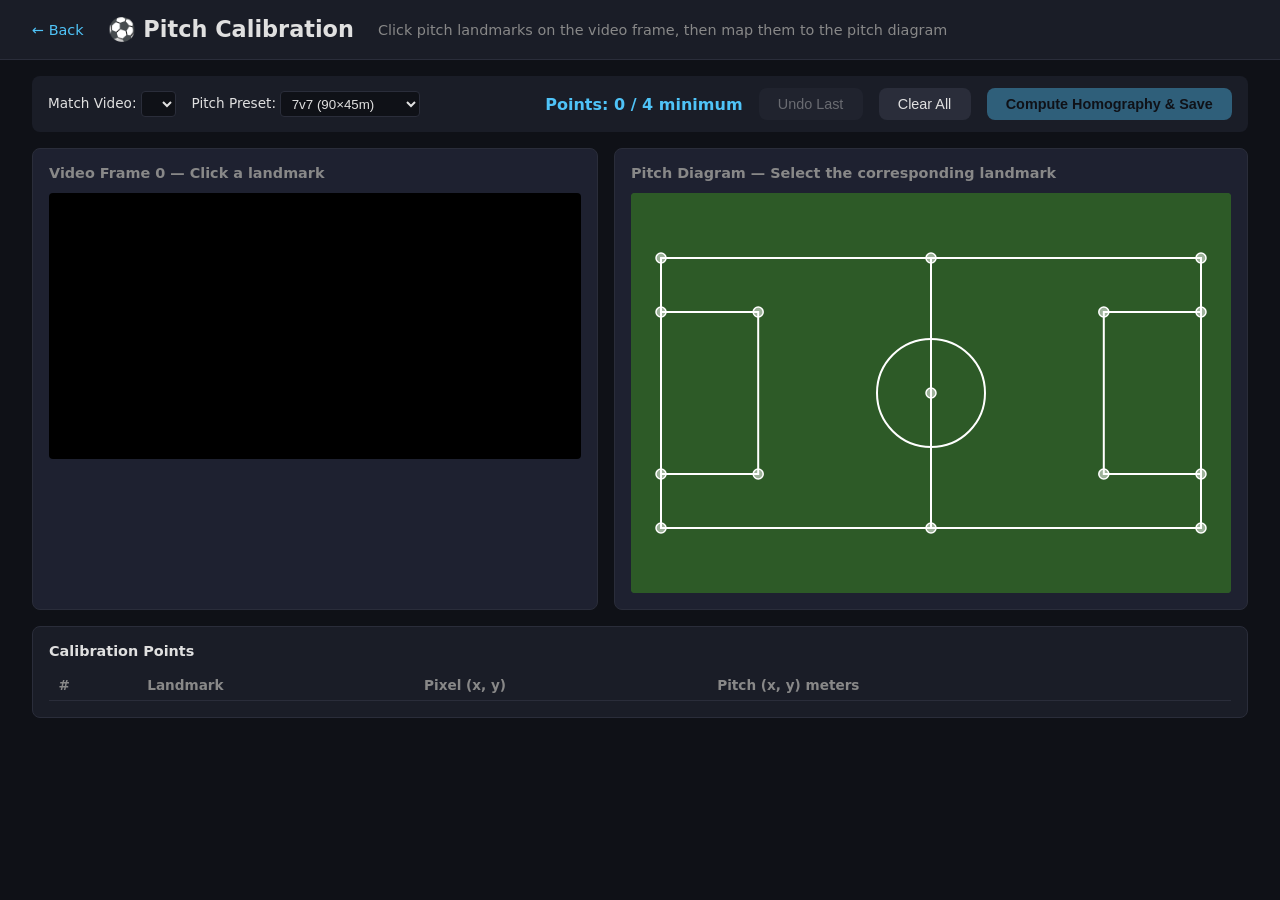
==== templates/calibrate.html @ 8aa71c2c "feat: complete local football match telemetry & tactical radar (phases 1-5)" ====
<!DOCTYPE html>
<html lang="en">
<head>
    <meta charset="UTF-8">
    <meta name="viewport" content="width=device-width, initial-scale=1.0">
    <title>Pitch Calibration — FooStatsBall</title>
    <link rel="stylesheet" href="/static/css/style.css">
</head>
<body>
    <header>
        <a href="/" class="back-link">← Back</a>
        <h1>⚽ Pitch Calibration</h1>
        <p class="subtitle">Click pitch landmarks on the video frame, then map them to the pitch diagram</p>
    </header>

    <main class="calibrate-container">
        <!-- Controls bar -->
        <div class="calibrate-controls">
            <label>
                Match Video:
                <select id="video-select"></select>
            </label>
            <label>
                Pitch Preset:
                <select id="pitch-preset">
                    <option value="7v7" selected>7v7 (90×45m)</option>
                    <option value="11v11">11v11 (105×68m)</option>
                    <option value="5v5">5v5 (40×25m)</option>
                    <option value="futsal">Futsal (40×20m)</option>
                </select>
            </label>
            <span id="point-count">Points: 0 / 4 minimum</span>
            <button onclick="undoLastPoint()" class="btn btn-secondary" id="undo-btn" disabled>Undo Last</button>
            <button onclick="clearAllPoints()" class="btn btn-secondary">Clear All</button>
            <button onclick="saveCalibration()" class="btn btn-primary" id="save-btn" disabled>
                Compute Homography & Save
            </button>
        </div>

        <div class="calibrate-panels">
            <!-- Left: Video frame with click targets -->
            <div class="panel">
                <h3>Video Frame 0 — Click a landmark</h3>
                <div class="frame-container" id="frame-container">
                    <canvas id="frame-canvas"></canvas>
                </div>
            </div>

            <!-- Right: Pitch diagram with landmark selector -->
            <div class="panel">
                <h3>Pitch Diagram — Select the corresponding landmark</h3>
                <div class="pitch-container">
                    <canvas id="pitch-canvas" width="600" height="400"></canvas>
                </div>
                <div id="landmark-selector" class="landmark-selector" style="display:none;">
                    <p>What did you click? Select the landmark:</p>
                    <div id="landmark-buttons" class="landmark-buttons"></div>
                </div>
            </div>
        </div>

        <!-- Points table -->
        <div class="points-table-container">
            <h3>Calibration Points</h3>
            <table id="points-table">
                <thead>
                    <tr>
                        <th>#</th>
                        <th>Landmark</th>
                        <th>Pixel (x, y)</th>
                        <th>Pitch (x, y) meters</th>
                        <th></th>
                    </tr>
                </thead>
                <tbody id="points-tbody"></tbody>
            </table>
        </div>

        <div id="result-msg" class="result-msg"></div>
    </main>

    <script src="/static/js/calibrate.js"></script>
</body>
</html>
---- static/css/style.css ----
/* ========== FooStatsBall Global Styles ========== */
:root {
    --bg-dark: #0f1117;
    --bg-card: #1a1d27;
    --bg-panel: #1e2130;
    --accent: #4fc3f7;
    --accent-green: #66bb6a;
    --accent-red: #ef5350;
    --accent-yellow: #ffd54f;
    --text: #e0e0e0;
    --text-dim: #888;
    --border: #2a2d3a;
    --radius: 8px;
}

* { margin: 0; padding: 0; box-sizing: border-box; }

body {
    font-family: 'Segoe UI', system-ui, -apple-system, sans-serif;
    background: var(--bg-dark);
    color: var(--text);
    min-height: 100vh;
}

/* Header */
header {
    background: var(--bg-card);
    border-bottom: 1px solid var(--border);
    padding: 1rem 2rem;
    display: flex;
    align-items: center;
    gap: 1.5rem;
}
header h1 { font-size: 1.4rem; white-space: nowrap; }
.subtitle { color: var(--text-dim); font-size: 0.9rem; }
.back-link {
    color: var(--accent);
    text-decoration: none;
    font-size: 0.9rem;
    white-space: nowrap;
}
.back-link:hover { text-decoration: underline; }

/* Buttons */
.btn {
    display: inline-block;
    padding: 0.5rem 1.2rem;
    border: none;
    border-radius: var(--radius);
    font-size: 0.9rem;
    cursor: pointer;
    text-decoration: none;
    transition: opacity 0.2s;
}
.btn:hover { opacity: 0.85; }
.btn:disabled { opacity: 0.4; cursor: not-allowed; }
.btn-primary { background: var(--accent); color: #000; font-weight: 600; }
.btn-secondary { background: var(--border); color: var(--text); }

/* ========== Home Page ========== */
.home-container { padding: 2rem; max-width: 1200px; margin: 0 auto; }
.status-cards { display: grid; grid-template-columns: repeat(auto-fit, minmax(300px, 1fr)); gap: 1.5rem; }
.card {
    background: var(--bg-card);
    border: 1px solid var(--border);
    border-radius: var(--radius);
    padding: 1.5rem;
}
.card-done { border-color: var(--accent-green); }
.card-active { border-color: var(--accent); }
.card-locked { opacity: 0.5; }
.card-icon { font-size: 2rem; margin-bottom: 0.5rem; }
.card h2 { font-size: 1.1rem; margin-bottom: 0.5rem; }
.card p { color: var(--text-dim); font-size: 0.85rem; margin-bottom: 1rem; }
.locked-msg { color: var(--accent-red); font-style: italic; }
.process-options {
    display: flex; gap: 1rem; margin-bottom: 0.75rem;
    flex-wrap: wrap;
}
.process-options label { font-size: 0.85rem; }
.process-options select {
    background: var(--bg-dark); color: var(--text); border: 1px solid var(--border);
    border-radius: 4px; padding: 0.2rem 0.4rem;
}
.process-status { margin-top: 0.75rem; color: var(--accent); font-size: 0.85rem; }

/* ========== Calibration Page ========== */
.calibrate-container { padding: 1rem 2rem; }
.calibrate-controls {
    display: flex; align-items: center; gap: 1rem;
    padding: 0.75rem 1rem; background: var(--bg-card);
    border-radius: var(--radius); margin-bottom: 1rem;
    flex-wrap: wrap;
}
.calibrate-controls label { font-size: 0.85rem; }
.calibrate-controls select {
    background: var(--bg-dark); color: var(--text); border: 1px solid var(--border);
    border-radius: 4px; padding: 0.2rem 0.4rem;
}
#point-count { color: var(--accent); font-weight: 600; margin-left: auto; }
.calibrate-panels {
    display: grid;
    grid-template-columns: 1fr 1fr;
    gap: 1rem;
}
.panel {
    background: var(--bg-panel);
    border-radius: var(--radius);
    padding: 1rem;
    border: 1px solid var(--border);
}
.panel h3 { font-size: 0.9rem; color: var(--text-dim); margin-bottom: 0.75rem; }

.frame-container {
    position: relative;
    width: 100%;
    overflow: hidden;
    border-radius: 4px;
    background: #000;
}
.frame-container canvas {
    width: 100%;
    height: auto;
    display: block;
    cursor: crosshair;
}
.pitch-container {
    width: 100%;
    display: flex;
    justify-content: center;
}
.pitch-container canvas { background: #2d5a27; border-radius: 4px; cursor: pointer; }

.landmark-selector { margin-top: 1rem; }
.landmark-selector p { font-size: 0.85rem; margin-bottom: 0.5rem; color: var(--accent); }
.landmark-buttons {
    display: flex; flex-wrap: wrap; gap: 0.4rem;
}
.landmark-buttons button {
    background: var(--bg-dark); color: var(--text); border: 1px solid var(--border);
    border-radius: 4px; padding: 0.3rem 0.6rem; font-size: 0.75rem; cursor: pointer;
}
.landmark-buttons button:hover { border-color: var(--accent); color: var(--accent); }

.points-table-container {
    margin-top: 1rem;
    background: var(--bg-card);
    border-radius: var(--radius);
    padding: 1rem;
    border: 1px solid var(--border);
}
.points-table-container h3 { font-size: 0.9rem; margin-bottom: 0.75rem; }
#points-table {
    width: 100%;
    border-collapse: collapse;
    font-size: 0.85rem;
}
#points-table th {
    text-align: left;
    padding: 0.4rem 0.6rem;
    border-bottom: 1px solid var(--border);
    color: var(--text-dim);
}
#points-table td {
    padding: 0.4rem 0.6rem;
    border-bottom: 1px solid var(--border);
}
.result-msg {
    margin-top: 1rem; padding: 1rem;
    background: var(--bg-card); border-radius: var(--radius);
    border: 1px solid var(--accent-green);
    display: none;
}
.result-msg.show { display: block; }

/* ========== Dashboard ========== */
.dashboard-body { overflow: hidden; }
.dashboard-header {
    padding: 0.5rem 1.5rem;
    display: flex;
    align-items: center;
    gap: 1rem;
    background: var(--bg-card);
    border-bottom: 1px solid var(--border);
}
.dashboard-header h1 { font-size: 1.1rem; }
.header-controls {
    margin-left: auto;
    display: flex; gap: 1rem;
    font-size: 0.8rem;
}
.header-controls label { display: flex; align-items: center; gap: 0.3rem; cursor: pointer; }

.dashboard-container {
    display: flex; flex-direction: column;
    height: calc(100vh - 50px);
}
.dashboard-top {
    display: grid;
    grid-template-columns: 1fr 1fr;
    gap: 0;
    flex: 1;
    min-height: 0;
}
.pane {
    display: flex; flex-direction: column;
    border-right: 1px solid var(--border);
    overflow: hidden;
}
.pane:last-child { border-right: none; }
.pane-header {
    display: flex; justify-content: space-between; align-items: center;
    padding: 0.4rem 0.8rem;
    background: var(--bg-card);
    font-size: 0.8rem;
    color: var(--text-dim);
    border-bottom: 1px solid var(--border);
}

.video-wrapper {
    position: relative;
    flex: 1;
    background: #000;
    display: flex;
    align-items: center;
    justify-content: center;
    overflow: hidden;
}
.video-wrapper video {
    width: 100%;
    height: 100%;
    object-fit: contain;
}
.video-wrapper canvas {
    position: absolute;
    top: 0; left: 0;
    width: 100%;
    height: 100%;
    pointer-events: none;
}

.radar-wrapper {
    flex: 1;
    display: flex;
    align-items: center;
    justify-content: center;
    background: #1a2e1a;
    padding: 0.5rem;
}
.radar-wrapper canvas {
    max-width: 100%;
    max-height: 100%;
}

/* Master Timeline & Pins */
.master-timeline-pane {
    background: var(--bg-card);
    border-top: 1px solid var(--border);
    position: relative;
}
.timeline-pins-wrapper {
    position: relative;
    height: 18px;
    margin: 0 1rem;
    margin-left: 210px; /* Aligns with scrubber input */
    margin-right: 120px;
}
.timeline-pin {
    position: absolute;
    top: 3px;
    width: 10px;
    height: 10px;
    border-radius: 50%;
    transform: translateX(-50%);
    cursor: pointer;
    box-shadow: 0 0 6px rgba(0,0,0,0.8);
    transition: transform 0.15s, filter 0.15s;
}
.timeline-pin:hover {
    transform: translateX(-50%) scale(1.6);
    filter: brightness(1.3);
    z-index: 10;
}

/* Event Feed Bottom Pane Split (Bottom-Left & Bottom-Right) */
.dashboard-bottom {
    height: 190px;
    background: var(--bg-card);
    border-top: 1px solid var(--border);
    display: grid;
    grid-template-columns: 1fr 1fr;
}
.event-feed-pane {
    display: flex;
    flex-direction: column;
    height: 100%;
    border-right: 1px solid var(--border);
}
.analytics-pane {
    display: flex;
    flex-direction: column;
    height: 100%;
    background: var(--bg-card);
}
.analytics-header {
    display: flex;
    justify-content: space-between;
    align-items: center;
    padding: 0.4rem 1rem;
    background: var(--bg-panel);
    border-bottom: 1px solid var(--border);
    font-size: 0.85rem;
}
.analytics-header select {
    background: var(--bg-dark);
    color: var(--text);
    border: 1px solid var(--border);
    border-radius: 4px;
    padding: 0.2rem 0.5rem;
    font-size: 0.75rem;
}
.analytics-content {
    flex: 1;
    padding: 0.75rem 1rem;
    overflow-y: auto;
}
.metric-cards-grid {
    display: grid;
    grid-template-columns: 1fr 1fr;
    gap: 0.75rem;
}
.metric-card {
    background: var(--bg-panel);
    border: 1px solid var(--border);
    border-radius: var(--radius);
    padding: 0.5rem 0.75rem;
    display: flex;
    flex-direction: column;
    justify-content: center;
}
.metric-title {
    font-size: 0.7rem;
    color: var(--text-dim);
}
.metric-val {
    font-size: 1.1rem;
    font-weight: 700;
    color: var(--accent);
    margin-top: 0.2rem;
}

/* Modal */
.modal {
    position: fixed;
    top: 0; left: 0; width: 100vw; height: 100vh;
    background: rgba(0,0,0,0.7);
    display: flex;
    align-items: center;
    justify-content: center;
    z-index: 1000;
}
.modal-card {
    background: var(--bg-panel);
    border: 1px solid var(--border);
    border-radius: var(--radius);
    padding: 1.5rem;
    width: 440px;
    max-width: 90vw;
}
.export-nav-btn {
    background: var(--accent);
    color: #000;
    font-weight: 600;
    border: none;
    border-radius: 4px;
    padding: 0.25rem 0.6rem;
    font-size: 0.75rem;
    cursor: pointer;
}
.export-nav-btn:hover {
    filter: brightness(1.15);
}
.event-feed-header {
    display: flex;
    justify-content: space-between;
    align-items: center;
    padding: 0.4rem 1rem;
    background: var(--bg-panel);
    border-bottom: 1px solid var(--border);
    font-size: 0.85rem;
}
.event-filters {
    display: flex;
    gap: 0.4rem;
}
.filter-chip {
    background: var(--bg-dark);
    color: var(--text);
    border: 1px solid var(--border);
    border-radius: 12px;
    padding: 0.2rem 0.6rem;
    font-size: 0.75rem;
    cursor: pointer;
}
.filter-chip.active {
    background: var(--accent);
    color: #000;
    font-weight: 600;
}
.event-table-scroll {
    flex: 1;
    overflow-y: auto;
}
.event-table {
    width: 100%;
    border-collapse: collapse;
    font-size: 0.8rem;
    text-align: left;
}
.event-table th {
    padding: 0.4rem 0.8rem;
    background: var(--bg-card);
    position: sticky;
    top: 0;
    color: var(--text-dim);
    border-bottom: 1px solid var(--border);
}
.event-table td {
    padding: 0.35rem 0.8rem;
    border-bottom: 1px solid rgba(255,255,255,0.05);
}
.event-table tr:hover {
    background: rgba(255,255,255,0.04);
}
.event-jump-btn {
    background: var(--border);
    color: var(--text);
    border: none;
    border-radius: 4px;
    padding: 0.15rem 0.4rem;
    font-size: 0.7rem;
    cursor: pointer;
}
.event-jump-btn:hover {
    background: var(--accent);
    color: #000;
}
.playback-controls {
    display: flex;
    gap: 0.3rem;
    align-items: center;
}
.playback-controls button {
    background: var(--bg-dark);
    color: var(--text);
    border: 1px solid var(--border);
    border-radius: 4px;
    padding: 0.3rem 0.5rem;
    cursor: pointer;
    font-size: 0.8rem;
}
.playback-controls button:hover { border-color: var(--accent); }
.playback-controls select {
    background: var(--bg-dark); color: var(--text);
    border: 1px solid var(--border); border-radius: 4px;
    padding: 0.2rem; font-size: 0.8rem;
}
.scrubber-container { flex: 1; display: flex; align-items: center; gap: 0.75rem; }
#scrubber {
    flex: 1; height: 6px;
    -webkit-appearance: none; appearance: none;
    background: var(--border); border-radius: 3px;
    outline: none; cursor: pointer;
}
#scrubber::-webkit-slider-thumb {
    -webkit-appearance: none; appearance: none;
    width: 14px; height: 14px;
    border-radius: 50%;
    background: var(--accent);
    cursor: pointer;
}
.time-display {
    font-size: 0.8rem; color: var(--text-dim);
    white-space: nowrap;
}
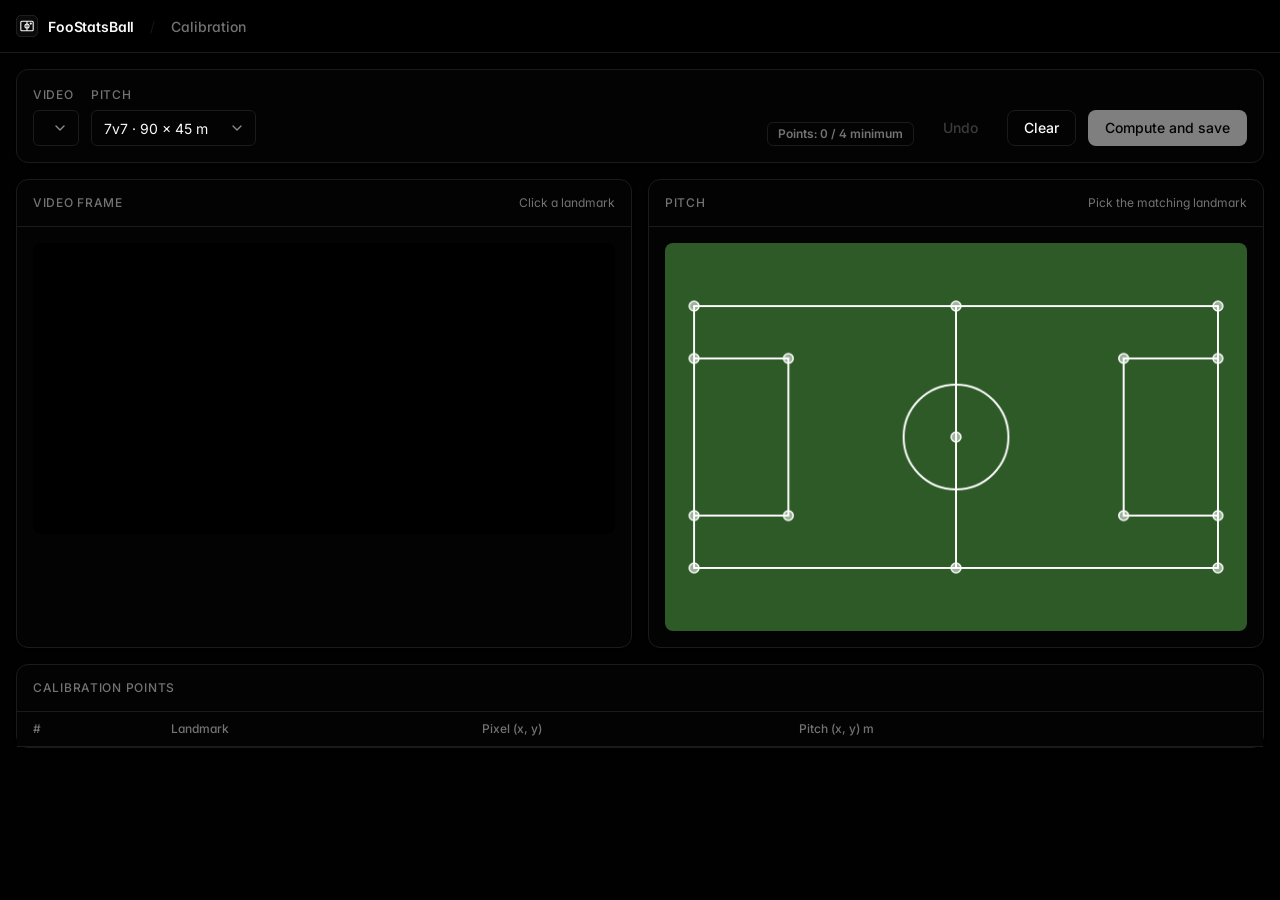
==== commit c82b87a1: "UI: achromatic design system, SVG icons, favicon, two-kits mode, kit-match metrics Co-Authored-By: C" ====
--- a/templates/calibrate.html
+++ b/templates/calibrate.html
@@ -3,83 +3,74 @@
 <head>
     <meta charset="UTF-8">
     <meta name="viewport" content="width=device-width, initial-scale=1.0">
-    <title>Pitch Calibration — FooStatsBall</title>
+    <title>Calibration · FooStatsBall</title>
+    <link rel="icon" href="/static/favicon.svg" type="image/svg+xml">
+    <link rel="preconnect" href="https://fonts.googleapis.com">
+    <link rel="preconnect" href="https://fonts.gstatic.com" crossorigin>
+    <link href="https://fonts.googleapis.com/css2?family=Inter:wght@400;500;600;700&family=JetBrains+Mono:wght@400;500&display=swap" rel="stylesheet">
     <link rel="stylesheet" href="/static/css/style.css">
 </head>
-<body>
-    <header>
-        <a href="/" class="back-link">← Back</a>
-        <h1>⚽ Pitch Calibration</h1>
-        <p class="subtitle">Click pitch landmarks on the video frame, then map them to the pitch diagram</p>
+<body class="page">
+    <header class="site-header full">
+        <div class="site-header-inner">
+            <a href="/" class="brand"><img src="/static/favicon.svg" alt="">FooStatsBall</a>
+            <span class="brand-sep">/</span>
+            <span class="brand-page">Calibration</span>
+        </div>
     </header>
 
-    <main class="calibrate-container">
-        <!-- Controls bar -->
-        <div class="calibrate-controls">
-            <label>
-                Match Video:
-                <select id="video-select"></select>
-            </label>
-            <label>
-                Pitch Preset:
-                <select id="pitch-preset">
-                    <option value="7v7" selected>7v7 (90×45m)</option>
-                    <option value="11v11">11v11 (105×68m)</option>
-                    <option value="5v5">5v5 (40×25m)</option>
-                    <option value="futsal">Futsal (40×20m)</option>
+    <main style="padding:1rem;">
+        <div class="card toolbar">
+            <div class="field">
+                <label class="label" for="video-select">Video</label>
+                <select id="video-select" class="select"></select>
+            </div>
+            <div class="field">
+                <label class="label" for="pitch-preset">Pitch</label>
+                <select id="pitch-preset" class="select">
+                    <option value="7v7" selected>7v7 · 90 x 45 m</option>
+                    <option value="11v11">11v11 · 105 x 68 m</option>
+                    <option value="5v5">5v5 · 40 x 25 m</option>
+                    <option value="futsal">Futsal · 40 x 20 m</option>
                 </select>
-            </label>
-            <span id="point-count">Points: 0 / 4 minimum</span>
-            <button onclick="undoLastPoint()" class="btn btn-secondary" id="undo-btn" disabled>Undo Last</button>
-            <button onclick="clearAllPoints()" class="btn btn-secondary">Clear All</button>
-            <button onclick="saveCalibration()" class="btn btn-primary" id="save-btn" disabled>
-                Compute Homography & Save
-            </button>
+            </div>
+            <div class="grow"></div>
+            <span class="badge badge-muted num" id="point-count">Points: 0 / 4 minimum</span>
+            <button onclick="undoLastPoint()" class="btn btn-ghost" id="undo-btn" disabled>Undo</button>
+            <button onclick="clearAllPoints()" class="btn btn-outline">Clear</button>
+            <button onclick="saveCalibration()" class="btn btn-primary" id="save-btn" disabled>Compute and save</button>
         </div>
 
         <div class="calibrate-panels">
-            <!-- Left: Video frame with click targets -->
-            <div class="panel">
-                <h3>Video Frame 0 — Click a landmark</h3>
-                <div class="frame-container" id="frame-container">
-                    <canvas id="frame-canvas"></canvas>
+            <section class="card">
+                <div class="panel-head"><span class="pane-title">Video frame</span><span class="help">Click a landmark</span></div>
+                <div class="panel-body">
+                    <div class="frame-container" id="frame-container"><canvas id="frame-canvas"></canvas></div>
                 </div>
-            </div>
-
-            <!-- Right: Pitch diagram with landmark selector -->
-            <div class="panel">
-                <h3>Pitch Diagram — Select the corresponding landmark</h3>
-                <div class="pitch-container">
-                    <canvas id="pitch-canvas" width="600" height="400"></canvas>
+            </section>
+            <section class="card">
+                <div class="panel-head"><span class="pane-title">Pitch</span><span class="help">Pick the matching landmark</span></div>
+                <div class="panel-body">
+                    <div class="pitch-container"><canvas id="pitch-canvas" width="600" height="400"></canvas></div>
+                    <div id="landmark-selector" class="landmark-selector" style="display:none;">
+                        <p>Which landmark did you click?</p>
+                        <div id="landmark-buttons" class="landmark-buttons"></div>
+                    </div>
                 </div>
-                <div id="landmark-selector" class="landmark-selector" style="display:none;">
-                    <p>What did you click? Select the landmark:</p>
-                    <div id="landmark-buttons" class="landmark-buttons"></div>
-                </div>
-            </div>
+            </section>
         </div>
 
-        <!-- Points table -->
-        <div class="points-table-container">
-            <h3>Calibration Points</h3>
-            <table id="points-table">
-                <thead>
-                    <tr>
-                        <th>#</th>
-                        <th>Landmark</th>
-                        <th>Pixel (x, y)</th>
-                        <th>Pitch (x, y) meters</th>
-                        <th></th>
-                    </tr>
-                </thead>
+        <section class="card" style="margin-top:1rem;">
+            <div class="panel-head"><span class="pane-title">Calibration points</span></div>
+            <table class="table" id="points-table">
+                <thead><tr><th>#</th><th>Landmark</th><th>Pixel (x, y)</th><th>Pitch (x, y) m</th><th></th></tr></thead>
                 <tbody id="points-tbody"></tbody>
             </table>
-        </div>
+        </section>
 
-        <div id="result-msg" class="result-msg"></div>
+        <div id="result-msg" class="card result-msg"></div>
     </main>
 
     <script src="/static/js/calibrate.js"></script>
 </body>
 </html>
-
--- a/static/css/style.css
+++ b/static/css/style.css
@@ -1,486 +1,259 @@
-/* ========== FooStatsBall Global Styles ========== */
+/* FooStatsBall — dark, achromatic design system */
 :root {
-    --bg-dark: #0f1117;
-    --bg-card: #1a1d27;
-    --bg-panel: #1e2130;
-    --accent: #4fc3f7;
-    --accent-green: #66bb6a;
-    --accent-red: #ef5350;
-    --accent-yellow: #ffd54f;
-    --text: #e0e0e0;
-    --text-dim: #888;
-    --border: #2a2d3a;
-    --radius: 8px;
-}
-
-* { margin: 0; padding: 0; box-sizing: border-box; }
-
+    --background: oklch(0.07 0 0);
+    --foreground: oklch(0.985 0 0);
+    --card: oklch(0.10 0 0);
+    --primary: oklch(0.985 0 0);
+    --primary-foreground: oklch(0.07 0 0);
+    --secondary: oklch(0.18 0 0);
+    --muted: oklch(0.15 0 0);
+    --muted-foreground: oklch(0.556 0 0);
+    --accent: oklch(0.18 0 0);
+    --border: oklch(0.22 0 0);
+    --input: oklch(0.22 0 0);
+    --destructive: oklch(0.45 0.18 25);
+    --success: oklch(0.72 0.15 155);
+    --radius: 0.625rem;
+    --font-sans: "Inter", ui-sans-serif, system-ui, -apple-system, sans-serif;
+    --font-mono: "JetBrains Mono", ui-monospace, SFMono-Regular, Menlo, monospace;
+}
+
+*, *::before, *::after { margin: 0; padding: 0; box-sizing: border-box; }
+html { color-scheme: dark; }
 body {
-    font-family: 'Segoe UI', system-ui, -apple-system, sans-serif;
-    background: var(--bg-dark);
-    color: var(--text);
+    font-family: var(--font-sans);
+    font-feature-settings: "cv11", "ss01";
+    background: var(--background);
+    color: var(--foreground);
     min-height: 100vh;
-}
-
-/* Header */
-header {
-    background: var(--bg-card);
+    -webkit-font-smoothing: antialiased;
+    -moz-osx-font-smoothing: grayscale;
+    font-size: 14px;
+    line-height: 1.5;
+}
+* { scrollbar-width: thin; scrollbar-color: var(--border) transparent; }
+:focus-visible { outline: 2px solid oklch(0.556 0 0 / 0.6); outline-offset: 2px; }
+a { color: inherit; text-decoration: none; }
+.num { font-variant-numeric: tabular-nums; }
+.icon { width: 16px; height: 16px; flex-shrink: 0; stroke: currentColor; fill: none; stroke-width: 1.75; stroke-linecap: round; stroke-linejoin: round; }
+.icon-sm { width: 14px; height: 14px; }
+
+/* ---------- Header ---------- */
+.site-header {
+    position: sticky; top: 0; z-index: 50;
+    background: oklch(0.07 0 0 / 0.8);
+    backdrop-filter: blur(16px); -webkit-backdrop-filter: blur(16px);
     border-bottom: 1px solid var(--border);
-    padding: 1rem 2rem;
-    display: flex;
-    align-items: center;
-    gap: 1.5rem;
-}
-header h1 { font-size: 1.4rem; white-space: nowrap; }
-.subtitle { color: var(--text-dim); font-size: 0.9rem; }
-.back-link {
-    color: var(--accent);
-    text-decoration: none;
-    font-size: 0.9rem;
-    white-space: nowrap;
-}
-.back-link:hover { text-decoration: underline; }
-
-/* Buttons */
+}
+.site-header-inner {
+    height: 56px; display: flex; align-items: center; gap: 1rem;
+    padding-inline: 1rem; margin-inline: auto; max-width: 1280px;
+}
+.site-header.full .site-header-inner { max-width: none; height: 52px; }
+.brand { display: flex; align-items: center; gap: 0.625rem; font-weight: 600; letter-spacing: -0.01em; }
+.brand img { width: 22px; height: 22px; }
+.brand-sep { color: var(--border); font-weight: 300; }
+.brand-page { color: var(--muted-foreground); font-weight: 500; }
+.header-spacer { flex: 1; }
+
+/* ---------- Layout ---------- */
+.container { margin-inline: auto; padding-inline: 1rem; width: 100%; }
+@media (min-width: 640px) { .container { max-width: 640px; } }
+@media (min-width: 768px) { .container { max-width: 768px; } }
+@media (min-width: 1024px) { .container { max-width: 1024px; } }
+@media (min-width: 1280px) { .container { max-width: 1280px; } }
+
+.page-hero { padding: 4rem 0 2.5rem; }
+.eyebrow { font-size: 0.75rem; font-weight: 500; color: var(--muted-foreground); text-transform: uppercase; letter-spacing: 0.08em; }
+.hero-title { font-size: 2.25rem; font-weight: 700; letter-spacing: -0.035em; line-height: 1.1; margin-top: 0.75rem; }
+@media (min-width: 768px) { .hero-title { font-size: 3.5rem; } }
+.hero-sub { color: var(--muted-foreground); font-size: 1rem; max-width: 560px; margin-top: 1rem; }
+.section-title { font-size: 1.125rem; font-weight: 600; letter-spacing: -0.02em; }
+.text-muted { color: var(--muted-foreground); }
+.help { font-size: 0.75rem; color: var(--muted-foreground); }
+
+/* ---------- Buttons ---------- */
 .btn {
-    display: inline-block;
-    padding: 0.5rem 1.2rem;
-    border: none;
-    border-radius: var(--radius);
-    font-size: 0.9rem;
-    cursor: pointer;
-    text-decoration: none;
-    transition: opacity 0.2s;
-}
-.btn:hover { opacity: 0.85; }
-.btn:disabled { opacity: 0.4; cursor: not-allowed; }
-.btn-primary { background: var(--accent); color: #000; font-weight: 600; }
-.btn-secondary { background: var(--border); color: var(--text); }
-
-/* ========== Home Page ========== */
-.home-container { padding: 2rem; max-width: 1200px; margin: 0 auto; }
-.status-cards { display: grid; grid-template-columns: repeat(auto-fit, minmax(300px, 1fr)); gap: 1.5rem; }
-.card {
-    background: var(--bg-card);
-    border: 1px solid var(--border);
-    border-radius: var(--radius);
-    padding: 1.5rem;
-}
-.card-done { border-color: var(--accent-green); }
-.card-active { border-color: var(--accent); }
-.card-locked { opacity: 0.5; }
-.card-icon { font-size: 2rem; margin-bottom: 0.5rem; }
-.card h2 { font-size: 1.1rem; margin-bottom: 0.5rem; }
-.card p { color: var(--text-dim); font-size: 0.85rem; margin-bottom: 1rem; }
-.locked-msg { color: var(--accent-red); font-style: italic; }
-.process-options {
-    display: flex; gap: 1rem; margin-bottom: 0.75rem;
-    flex-wrap: wrap;
-}
-.process-options label { font-size: 0.85rem; }
-.process-options select {
-    background: var(--bg-dark); color: var(--text); border: 1px solid var(--border);
-    border-radius: 4px; padding: 0.2rem 0.4rem;
-}
-.process-status { margin-top: 0.75rem; color: var(--accent); font-size: 0.85rem; }
-
-/* ========== Calibration Page ========== */
-.calibrate-container { padding: 1rem 2rem; }
-.calibrate-controls {
-    display: flex; align-items: center; gap: 1rem;
-    padding: 0.75rem 1rem; background: var(--bg-card);
-    border-radius: var(--radius); margin-bottom: 1rem;
-    flex-wrap: wrap;
-}
-.calibrate-controls label { font-size: 0.85rem; }
-.calibrate-controls select {
-    background: var(--bg-dark); color: var(--text); border: 1px solid var(--border);
-    border-radius: 4px; padding: 0.2rem 0.4rem;
-}
-#point-count { color: var(--accent); font-weight: 600; margin-left: auto; }
-.calibrate-panels {
-    display: grid;
-    grid-template-columns: 1fr 1fr;
-    gap: 1rem;
-}
-.panel {
-    background: var(--bg-panel);
-    border-radius: var(--radius);
-    padding: 1rem;
-    border: 1px solid var(--border);
-}
-.panel h3 { font-size: 0.9rem; color: var(--text-dim); margin-bottom: 0.75rem; }
-
-.frame-container {
-    position: relative;
-    width: 100%;
-    overflow: hidden;
-    border-radius: 4px;
-    background: #000;
-}
-.frame-container canvas {
-    width: 100%;
-    height: auto;
-    display: block;
-    cursor: crosshair;
-}
-.pitch-container {
-    width: 100%;
-    display: flex;
-    justify-content: center;
-}
-.pitch-container canvas { background: #2d5a27; border-radius: 4px; cursor: pointer; }
-
+    display: inline-flex; align-items: center; justify-content: center; gap: 0.5rem;
+    height: 36px; padding: 0 1rem; border-radius: calc(var(--radius) - 2px);
+    font: 500 0.875rem/1 var(--font-sans); white-space: nowrap;
+    border: 1px solid transparent; cursor: pointer;
+    transition: background-color 150ms, color 150ms, border-color 150ms, opacity 150ms;
+}
+.btn:disabled, .btn[aria-disabled="true"] { pointer-events: none; opacity: 0.5; }
+.btn-primary { background: var(--primary); color: var(--primary-foreground); }
+.btn-primary:hover { background: oklch(0.985 0 0 / 0.9); }
+.btn-secondary { background: var(--secondary); color: var(--foreground); }
+.btn-secondary:hover { background: oklch(0.22 0 0); }
+.btn-outline { background: transparent; border-color: var(--border); color: var(--foreground); }
+.btn-outline:hover { background: var(--accent); }
+.btn-ghost { background: transparent; color: var(--muted-foreground); }
+.btn-ghost:hover { background: var(--accent); color: var(--foreground); }
+.btn-sm { height: 30px; padding: 0 0.75rem; font-size: 0.8125rem; }
+.btn-icon { width: 32px; height: 32px; padding: 0; }
+.btn-icon.btn-sm { width: 28px; height: 28px; }
+
+/* ---------- Inputs ---------- */
+.select, .input {
+    height: 36px; padding: 0 2rem 0 0.75rem; font: 400 0.875rem var(--font-sans);
+    color: var(--foreground); background-color: transparent;
+    border: 1px solid var(--input); border-radius: calc(var(--radius) - 4px);
+    transition: border-color 150ms; cursor: pointer;
+    appearance: none; -webkit-appearance: none;
+    background-image: url("data:image/svg+xml,%3Csvg xmlns='http://www.w3.org/2000/svg' width='16' height='16' viewBox='0 0 24 24' fill='none' stroke='%238a8a8a' stroke-width='2' stroke-linecap='round' stroke-linejoin='round'%3E%3Cpath d='m6 9 6 6 6-6'/%3E%3C/svg%3E");
+    background-repeat: no-repeat; background-position: right 0.6rem center;
+}
+.select:hover { border-color: oklch(0.3 0 0); }
+.select option { background: var(--card); }
+.select-sm { height: 30px; font-size: 0.8125rem; }
+.field { display: flex; flex-direction: column; gap: 0.375rem; }
+.label { font-size: 0.75rem; font-weight: 500; color: var(--muted-foreground); text-transform: uppercase; letter-spacing: 0.06em; }
+
+.switch { display: inline-flex; align-items: center; gap: 0.5rem; cursor: pointer; font-size: 0.8125rem; color: var(--muted-foreground); user-select: none; transition: color 150ms; }
+.switch:hover { color: var(--foreground); }
+.switch input { appearance: none; -webkit-appearance: none; width: 28px; height: 16px; border-radius: 999px; background: var(--secondary); border: 1px solid var(--border); position: relative; cursor: pointer; transition: background-color 150ms; }
+.switch input::after { content: ""; position: absolute; top: 1px; left: 1px; width: 12px; height: 12px; border-radius: 50%; background: var(--muted-foreground); transition: transform 150ms, background-color 150ms; }
+.switch input:checked { background: var(--primary); border-color: var(--primary); }
+.switch input:checked::after { transform: translateX(12px); background: var(--primary-foreground); }
+.switch input:checked + span { color: var(--foreground); }
+
+/* ---------- Cards / badges ---------- */
+.card { border-radius: 0.75rem; border: 1px solid var(--border); background: var(--card); box-shadow: 0 1px 2px oklch(0 0 0 / 0.3); }
+.card-header { padding: 1.5rem 1.5rem 1rem; display: flex; flex-direction: column; gap: 0.375rem; }
+.card-content { padding: 0 1.5rem 1.5rem; }
+.card-title { font-weight: 600; line-height: 1; letter-spacing: -0.015em; font-size: 1rem; }
+.card-desc { font-size: 0.875rem; color: var(--muted-foreground); }
+
+.badge { display: inline-flex; align-items: center; gap: 0.375rem; border-radius: 6px; border: 1px solid var(--border); padding: 0.125rem 0.625rem; font-size: 0.75rem; font-weight: 600; }
+.badge-success { color: var(--success); border-color: oklch(0.72 0.15 155 / 0.3); background: oklch(0.72 0.15 155 / 0.08); }
+.badge-muted { color: var(--muted-foreground); }
+.dot { width: 8px; height: 8px; border-radius: 50%; display: inline-block; flex-shrink: 0; }
+
+.step-grid { display: grid; gap: 1.5rem; }
+@media (min-width: 768px) { .step-grid { grid-template-columns: repeat(2, 1fr); } }
+@media (min-width: 1024px) { .step-grid { grid-template-columns: repeat(3, 1fr); } }
+.step-card { display: flex; flex-direction: column; transition: border-color 150ms; }
+.step-card:hover { border-color: oklch(0.3 0 0); }
+.step-card.locked { opacity: 0.55; }
+.step-card .card-content { margin-top: auto; display: flex; flex-direction: column; gap: 1rem; }
+.step-top { display: flex; align-items: center; justify-content: space-between; }
+.step-num { width: 32px; height: 32px; border-radius: 8px; border: 1px solid var(--border); background: var(--muted); display: grid; place-items: center; color: var(--muted-foreground); }
+.step-num .icon { width: 16px; height: 16px; }
+.option-grid { display: grid; gap: 0.75rem; grid-template-columns: 1fr 1fr; }
+.option-grid .select { width: 100%; }
+.check-row { display: flex; align-items: center; justify-content: space-between; gap: 1rem; padding: 0.625rem 0.75rem; border: 1px solid var(--border); border-radius: calc(var(--radius) - 2px); }
+.check-row .help { margin-top: 0.125rem; }
+.process-status { font-size: 0.8125rem; color: var(--muted-foreground); min-height: 1.25rem; display: flex; align-items: center; gap: 0.5rem; flex-wrap: wrap; }
+.progress { height: 4px; width: 100%; background: var(--secondary); border-radius: 999px; overflow: hidden; }
+.progress > div { height: 100%; background: var(--primary); width: 0; transition: width 300ms ease; }
+
+.site-footer { border-top: 1px solid var(--border); margin-top: 4rem; }
+.site-footer .container { height: 56px; display: flex; align-items: center; justify-content: space-between; font-size: 0.75rem; color: var(--muted-foreground); }
+
+.page { min-height: 100vh; display: flex; flex-direction: column; }
+.page > main { flex: 1; }
+
+/* ---------- Calibration ---------- */
+.toolbar { display: flex; align-items: flex-end; gap: 0.75rem; flex-wrap: wrap; padding: 1rem; }
+.toolbar .grow { flex: 1; }
+.calibrate-panels { display: grid; gap: 1rem; margin-top: 1rem; }
+@media (min-width: 1024px) { .calibrate-panels { grid-template-columns: 1fr 1fr; } }
+.panel-head { display: flex; align-items: center; justify-content: space-between; padding: 0.875rem 1rem; border-bottom: 1px solid var(--border); }
+.panel-body { padding: 1rem; }
+.frame-container { position: relative; width: 100%; overflow: hidden; border-radius: 8px; background: oklch(0 0 0); }
+.frame-container canvas { width: 100%; height: auto; display: block; cursor: crosshair; }
+.pitch-container { width: 100%; display: flex; justify-content: center; }
+.pitch-container canvas { max-width: 100%; height: auto; border-radius: 8px; cursor: pointer; background: oklch(0.13 0 0); }
 .landmark-selector { margin-top: 1rem; }
-.landmark-selector p { font-size: 0.85rem; margin-bottom: 0.5rem; color: var(--accent); }
-.landmark-buttons {
-    display: flex; flex-wrap: wrap; gap: 0.4rem;
-}
-.landmark-buttons button {
-    background: var(--bg-dark); color: var(--text); border: 1px solid var(--border);
-    border-radius: 4px; padding: 0.3rem 0.6rem; font-size: 0.75rem; cursor: pointer;
-}
-.landmark-buttons button:hover { border-color: var(--accent); color: var(--accent); }
-
-.points-table-container {
-    margin-top: 1rem;
-    background: var(--bg-card);
-    border-radius: var(--radius);
-    padding: 1rem;
-    border: 1px solid var(--border);
-}
-.points-table-container h3 { font-size: 0.9rem; margin-bottom: 0.75rem; }
-#points-table {
-    width: 100%;
-    border-collapse: collapse;
-    font-size: 0.85rem;
-}
-#points-table th {
-    text-align: left;
-    padding: 0.4rem 0.6rem;
-    border-bottom: 1px solid var(--border);
-    color: var(--text-dim);
-}
-#points-table td {
-    padding: 0.4rem 0.6rem;
-    border-bottom: 1px solid var(--border);
-}
-.result-msg {
-    margin-top: 1rem; padding: 1rem;
-    background: var(--bg-card); border-radius: var(--radius);
-    border: 1px solid var(--accent-green);
-    display: none;
-}
+.landmark-selector p { font-size: 0.8125rem; color: var(--muted-foreground); margin-bottom: 0.5rem; }
+.landmark-buttons { display: flex; flex-wrap: wrap; gap: 0.375rem; }
+.landmark-buttons button { font: 500 0.75rem var(--font-sans); height: 28px; padding: 0 0.625rem; border-radius: 6px; border: 1px solid var(--border); background: transparent; color: var(--foreground); cursor: pointer; transition: background-color 150ms; }
+.landmark-buttons button:hover { background: var(--accent); }
+
+.table { width: 100%; border-collapse: collapse; font-size: 0.8125rem; }
+.table th { text-align: left; font-weight: 500; font-size: 0.75rem; color: var(--muted-foreground); padding: 0.5rem 1rem; border-bottom: 1px solid var(--border); background: var(--card); position: sticky; top: 0; z-index: 1; white-space: nowrap; }
+.table td { padding: 0.5rem 1rem; border-bottom: 1px solid oklch(0.22 0 0 / 0.5); white-space: nowrap; }
+.table tbody tr { transition: background-color 150ms; }
+.table tbody tr:hover { background: oklch(0.15 0 0 / 0.6); }
+.result-msg { margin-top: 1rem; padding: 1rem; display: none; font-size: 0.875rem; }
 .result-msg.show { display: block; }
-
-/* ========== Dashboard ========== */
-.dashboard-body { overflow: hidden; }
-.dashboard-header {
-    padding: 0.5rem 1.5rem;
-    display: flex;
-    align-items: center;
-    gap: 1rem;
-    background: var(--bg-card);
-    border-bottom: 1px solid var(--border);
-}
-.dashboard-header h1 { font-size: 1.1rem; }
-.header-controls {
-    margin-left: auto;
-    display: flex; gap: 1rem;
-    font-size: 0.8rem;
-}
-.header-controls label { display: flex; align-items: center; gap: 0.3rem; cursor: pointer; }
-
-.dashboard-container {
-    display: flex; flex-direction: column;
-    height: calc(100vh - 50px);
-}
-.dashboard-top {
-    display: grid;
-    grid-template-columns: 1fr 1fr;
-    gap: 0;
-    flex: 1;
-    min-height: 0;
-}
-.pane {
-    display: flex; flex-direction: column;
-    border-right: 1px solid var(--border);
-    overflow: hidden;
-}
-.pane:last-child { border-right: none; }
-.pane-header {
-    display: flex; justify-content: space-between; align-items: center;
-    padding: 0.4rem 0.8rem;
-    background: var(--bg-card);
-    font-size: 0.8rem;
-    color: var(--text-dim);
-    border-bottom: 1px solid var(--border);
-}
-
-.video-wrapper {
-    position: relative;
-    flex: 1;
-    background: #000;
-    display: flex;
-    align-items: center;
-    justify-content: center;
-    overflow: hidden;
-}
-.video-wrapper video {
-    width: 100%;
-    height: 100%;
-    object-fit: contain;
-}
-.video-wrapper canvas {
-    position: absolute;
-    top: 0; left: 0;
-    width: 100%;
-    height: 100%;
-    pointer-events: none;
-}
-
-.radar-wrapper {
-    flex: 1;
-    display: flex;
-    align-items: center;
-    justify-content: center;
-    background: #1a2e1a;
-    padding: 0.5rem;
-}
-.radar-wrapper canvas {
-    max-width: 100%;
-    max-height: 100%;
-}
-
-/* Master Timeline & Pins */
-.master-timeline-pane {
-    background: var(--bg-card);
-    border-top: 1px solid var(--border);
-    position: relative;
-}
-.timeline-pins-wrapper {
-    position: relative;
-    height: 18px;
-    margin: 0 1rem;
-    margin-left: 210px; /* Aligns with scrubber input */
-    margin-right: 120px;
-}
-.timeline-pin {
-    position: absolute;
-    top: 3px;
-    width: 10px;
-    height: 10px;
-    border-radius: 50%;
-    transform: translateX(-50%);
-    cursor: pointer;
-    box-shadow: 0 0 6px rgba(0,0,0,0.8);
-    transition: transform 0.15s, filter 0.15s;
-}
-.timeline-pin:hover {
-    transform: translateX(-50%) scale(1.6);
-    filter: brightness(1.3);
-    z-index: 10;
-}
-
-/* Event Feed Bottom Pane Split (Bottom-Left & Bottom-Right) */
-.dashboard-bottom {
-    height: 190px;
-    background: var(--bg-card);
-    border-top: 1px solid var(--border);
-    display: grid;
-    grid-template-columns: 1fr 1fr;
-}
-.event-feed-pane {
-    display: flex;
-    flex-direction: column;
-    height: 100%;
-    border-right: 1px solid var(--border);
-}
-.analytics-pane {
-    display: flex;
-    flex-direction: column;
-    height: 100%;
-    background: var(--bg-card);
-}
-.analytics-header {
-    display: flex;
-    justify-content: space-between;
-    align-items: center;
-    padding: 0.4rem 1rem;
-    background: var(--bg-panel);
-    border-bottom: 1px solid var(--border);
-    font-size: 0.85rem;
-}
-.analytics-header select {
-    background: var(--bg-dark);
-    color: var(--text);
-    border: 1px solid var(--border);
-    border-radius: 4px;
-    padding: 0.2rem 0.5rem;
-    font-size: 0.75rem;
-}
-.analytics-content {
-    flex: 1;
-    padding: 0.75rem 1rem;
-    overflow-y: auto;
-}
-.metric-cards-grid {
-    display: grid;
-    grid-template-columns: 1fr 1fr;
-    gap: 0.75rem;
-}
-.metric-card {
-    background: var(--bg-panel);
-    border: 1px solid var(--border);
-    border-radius: var(--radius);
-    padding: 0.5rem 0.75rem;
-    display: flex;
-    flex-direction: column;
-    justify-content: center;
-}
-.metric-title {
-    font-size: 0.7rem;
-    color: var(--text-dim);
-}
-.metric-val {
-    font-size: 1.1rem;
-    font-weight: 700;
-    color: var(--accent);
-    margin-top: 0.2rem;
-}
-
-/* Modal */
-.modal {
-    position: fixed;
-    top: 0; left: 0; width: 100vw; height: 100vh;
-    background: rgba(0,0,0,0.7);
-    display: flex;
-    align-items: center;
-    justify-content: center;
-    z-index: 1000;
-}
-.modal-card {
-    background: var(--bg-panel);
-    border: 1px solid var(--border);
-    border-radius: var(--radius);
-    padding: 1.5rem;
-    width: 440px;
-    max-width: 90vw;
-}
-.export-nav-btn {
-    background: var(--accent);
-    color: #000;
-    font-weight: 600;
-    border: none;
-    border-radius: 4px;
-    padding: 0.25rem 0.6rem;
-    font-size: 0.75rem;
-    cursor: pointer;
-}
-.export-nav-btn:hover {
-    filter: brightness(1.15);
-}
-.event-feed-header {
-    display: flex;
-    justify-content: space-between;
-    align-items: center;
-    padding: 0.4rem 1rem;
-    background: var(--bg-panel);
-    border-bottom: 1px solid var(--border);
-    font-size: 0.85rem;
-}
-.event-filters {
-    display: flex;
-    gap: 0.4rem;
-}
-.filter-chip {
-    background: var(--bg-dark);
-    color: var(--text);
-    border: 1px solid var(--border);
-    border-radius: 12px;
-    padding: 0.2rem 0.6rem;
-    font-size: 0.75rem;
-    cursor: pointer;
-}
-.filter-chip.active {
-    background: var(--accent);
-    color: #000;
-    font-weight: 600;
-}
-.event-table-scroll {
-    flex: 1;
-    overflow-y: auto;
-}
-.event-table {
-    width: 100%;
-    border-collapse: collapse;
-    font-size: 0.8rem;
-    text-align: left;
-}
-.event-table th {
-    padding: 0.4rem 0.8rem;
-    background: var(--bg-card);
-    position: sticky;
-    top: 0;
-    color: var(--text-dim);
-    border-bottom: 1px solid var(--border);
-}
-.event-table td {
-    padding: 0.35rem 0.8rem;
-    border-bottom: 1px solid rgba(255,255,255,0.05);
-}
-.event-table tr:hover {
-    background: rgba(255,255,255,0.04);
-}
-.event-jump-btn {
-    background: var(--border);
-    color: var(--text);
-    border: none;
-    border-radius: 4px;
-    padding: 0.15rem 0.4rem;
-    font-size: 0.7rem;
-    cursor: pointer;
-}
-.event-jump-btn:hover {
-    background: var(--accent);
-    color: #000;
-}
-.playback-controls {
-    display: flex;
-    gap: 0.3rem;
-    align-items: center;
-}
-.playback-controls button {
-    background: var(--bg-dark);
-    color: var(--text);
-    border: 1px solid var(--border);
-    border-radius: 4px;
-    padding: 0.3rem 0.5rem;
-    cursor: pointer;
-    font-size: 0.8rem;
-}
-.playback-controls button:hover { border-color: var(--accent); }
-.playback-controls select {
-    background: var(--bg-dark); color: var(--text);
-    border: 1px solid var(--border); border-radius: 4px;
-    padding: 0.2rem; font-size: 0.8rem;
-}
-.scrubber-container { flex: 1; display: flex; align-items: center; gap: 0.75rem; }
-#scrubber {
-    flex: 1; height: 6px;
-    -webkit-appearance: none; appearance: none;
-    background: var(--border); border-radius: 3px;
-    outline: none; cursor: pointer;
-}
-#scrubber::-webkit-slider-thumb {
-    -webkit-appearance: none; appearance: none;
-    width: 14px; height: 14px;
-    border-radius: 50%;
-    background: var(--accent);
-    cursor: pointer;
-}
-.time-display {
-    font-size: 0.8rem; color: var(--text-dim);
-    white-space: nowrap;
-}
-
+.result-msg.error { border-color: oklch(0.45 0.18 25 / 0.6); }
+.status-line { display: flex; align-items: center; gap: 0.5rem; font-weight: 600; margin-bottom: 0.5rem; }
+
+/* ---------- Dashboard ---------- */
+.dashboard-body { overflow: hidden; height: 100vh; display: flex; flex-direction: column; }
+.header-controls { display: flex; align-items: center; gap: 1.25rem; }
+@media (max-width: 1100px) { .header-controls .switch span { display: none; } }
+.dashboard-container { flex: 1; min-height: 0; display: flex; flex-direction: column; gap: 0.75rem; padding: 0.75rem; }
+.dashboard-top { display: grid; grid-template-columns: 1fr 1fr; gap: 0.75rem; flex: 1; min-height: 0; }
+.pane { display: flex; flex-direction: column; overflow: hidden; min-height: 0; }
+.pane-header { display: flex; justify-content: space-between; align-items: center; height: 40px; padding: 0 1rem; border-bottom: 1px solid var(--border); flex-shrink: 0; }
+.pane-title { font-size: 0.75rem; font-weight: 500; color: var(--muted-foreground); text-transform: uppercase; letter-spacing: 0.06em; display: flex; align-items: center; gap: 0.5rem; }
+.pane-meta { font-size: 0.75rem; color: var(--muted-foreground); font-variant-numeric: tabular-nums; font-family: var(--font-mono); }
+.video-wrapper { position: relative; flex: 1; min-height: 0; background: oklch(0 0 0); display: flex; align-items: center; justify-content: center; overflow: hidden; }
+.video-wrapper video { width: 100%; height: 100%; object-fit: contain; }
+.video-wrapper canvas { position: absolute; inset: 0; width: 100%; height: 100%; pointer-events: none; }
+.radar-wrapper { flex: 1; min-height: 0; display: flex; align-items: center; justify-content: center; padding: 0.75rem; background: oklch(0.085 0 0); }
+.radar-wrapper canvas { max-width: 100%; max-height: 100%; }
+.legend { display: flex; align-items: center; gap: 0.875rem; font-size: 0.75rem; color: var(--muted-foreground); }
+.legend span { display: inline-flex; align-items: center; gap: 0.375rem; }
+
+.live-dot { position: relative; width: 8px; height: 8px; display: inline-flex; }
+.live-dot::before, .live-dot::after { content: ""; position: absolute; inset: 0; border-radius: 50%; background: oklch(0.7 0.17 160); }
+.live-dot::before { animation: ping 1.4s cubic-bezier(0, 0, 0.2, 1) infinite; opacity: 0.75; }
+.live-dot.paused::before { animation: none; opacity: 0; }
+.live-dot.paused::after { background: var(--muted-foreground); }
+@keyframes ping { 75%, 100% { transform: scale(2.2); opacity: 0; } }
+
+/* Timeline */
+.master-timeline-pane { padding: 0.625rem 1rem; display: flex; align-items: center; gap: 1rem; flex-shrink: 0; }
+.playback-controls { display: flex; gap: 0.25rem; align-items: center; }
+.timeline-main { flex: 1; display: flex; flex-direction: column; gap: 0.375rem; min-width: 0; }
+.timeline-pins-wrapper { position: relative; height: 14px; margin: 0 7px; }
+.timeline-pin { position: absolute; top: 2px; width: 3px; height: 10px; border-radius: 2px; transform: translateX(-50%); cursor: pointer; opacity: 0.85; transition: transform 150ms, opacity 150ms; }
+.timeline-pin:hover { transform: translateX(-50%) scaleY(1.4) scaleX(1.6); opacity: 1; z-index: 2; }
+.scrubber-container { display: flex; align-items: center; gap: 0.875rem; }
+#scrubber { flex: 1; height: 4px; -webkit-appearance: none; appearance: none; background: var(--secondary); border-radius: 999px; outline: none; cursor: pointer; }
+#scrubber::-webkit-slider-thumb { -webkit-appearance: none; appearance: none; width: 14px; height: 14px; border-radius: 50%; background: var(--primary); border: 2px solid var(--background); box-shadow: 0 0 0 1px var(--border); cursor: pointer; }
+#scrubber::-moz-range-thumb { width: 12px; height: 12px; border-radius: 50%; background: var(--primary); border: 2px solid var(--background); cursor: pointer; }
+.time-display { font: 400 0.75rem var(--font-mono); color: var(--muted-foreground); white-space: nowrap; font-variant-numeric: tabular-nums; }
+.time-display b { color: var(--foreground); font-weight: 500; }
+
+/* Bottom */
+.dashboard-bottom { height: 232px; display: grid; grid-template-columns: 1.15fr 1fr; gap: 0.75rem; flex-shrink: 0; }
+.event-feed-pane, .analytics-pane { display: flex; flex-direction: column; min-height: 0; overflow: hidden; }
+.event-filters { display: flex; gap: 0.25rem; overflow-x: auto; }
+.filter-chip { display: inline-flex; align-items: center; gap: 0.375rem; height: 26px; padding: 0 0.625rem; font: 500 0.75rem var(--font-sans); color: var(--muted-foreground); background: transparent; border: 1px solid transparent; border-radius: 6px; cursor: pointer; white-space: nowrap; transition: background-color 150ms, color 150ms; }
+.filter-chip:hover { color: var(--foreground); background: var(--accent); }
+.filter-chip.active { color: var(--foreground); background: var(--secondary); border-color: var(--border); }
+.filter-chip .count { color: var(--muted-foreground); font-variant-numeric: tabular-nums; }
+.event-table-scroll { flex: 1; overflow-y: auto; }
+.event-type { display: inline-flex; align-items: center; gap: 0.5rem; font-weight: 500; }
+.empty { padding: 2rem 1rem; text-align: center; font-size: 0.8125rem; color: var(--muted-foreground); }
+
+.analytics-content { flex: 1; padding: 0.875rem 1rem; overflow-y: auto; }
+.metric-cards-grid { display: grid; grid-template-columns: repeat(2, 1fr); gap: 0.625rem; }
+.metric-card { border: 1px solid var(--border); border-radius: calc(var(--radius) - 2px); padding: 0.75rem 0.875rem; background: oklch(0.12 0 0); display: flex; flex-direction: column; gap: 0.25rem; min-width: 0; }
+.metric-card.wide { grid-column: span 2; }
+.metric-title { font-size: 0.6875rem; font-weight: 500; color: var(--muted-foreground); text-transform: uppercase; letter-spacing: 0.06em; }
+.metric-val { font-size: 1.25rem; font-weight: 600; letter-spacing: -0.02em; font-variant-numeric: tabular-nums; white-space: nowrap; overflow: hidden; text-overflow: ellipsis; }
+.metric-val small { font-size: 0.75rem; font-weight: 500; color: var(--muted-foreground); margin-left: 0.25rem; }
+.poss-bar { display: flex; height: 6px; border-radius: 999px; overflow: hidden; background: var(--secondary); margin-top: 0.375rem; }
+.poss-bar > div { height: 100%; transition: width 300ms ease; }
+.poss-labels { display: flex; justify-content: space-between; font-size: 0.8125rem; font-weight: 500; font-variant-numeric: tabular-nums; }
+.poss-labels span { display: inline-flex; align-items: center; gap: 0.375rem; }
+
+@media (max-width: 900px) {
+    .dashboard-body { overflow: auto; height: auto; }
+    .dashboard-top, .dashboard-bottom { grid-template-columns: 1fr; height: auto; }
+    .pane { min-height: 280px; }
+}
+
+/* ---------- Modal ---------- */
+.modal { position: fixed; inset: 0; background: oklch(0 0 0 / 0.7); backdrop-filter: blur(4px); display: flex; align-items: center; justify-content: center; z-index: 1000; animation: fade-in 150ms ease; }
+.modal-card { width: 440px; max-width: calc(100vw - 2rem); padding: 1.5rem; box-shadow: 0 16px 48px oklch(0 0 0 / 0.6); animation: zoom-in 150ms ease; display: flex; flex-direction: column; gap: 1rem; }
+.modal-card .select { width: 100%; }
+.modal-actions { display: flex; justify-content: flex-end; gap: 0.5rem; }
+#export-feedback { font-size: 0.8125rem; color: var(--muted-foreground); }
+@keyframes fade-in { from { opacity: 0; } }
+@keyframes zoom-in { from { opacity: 0; transform: scale(0.96); } }
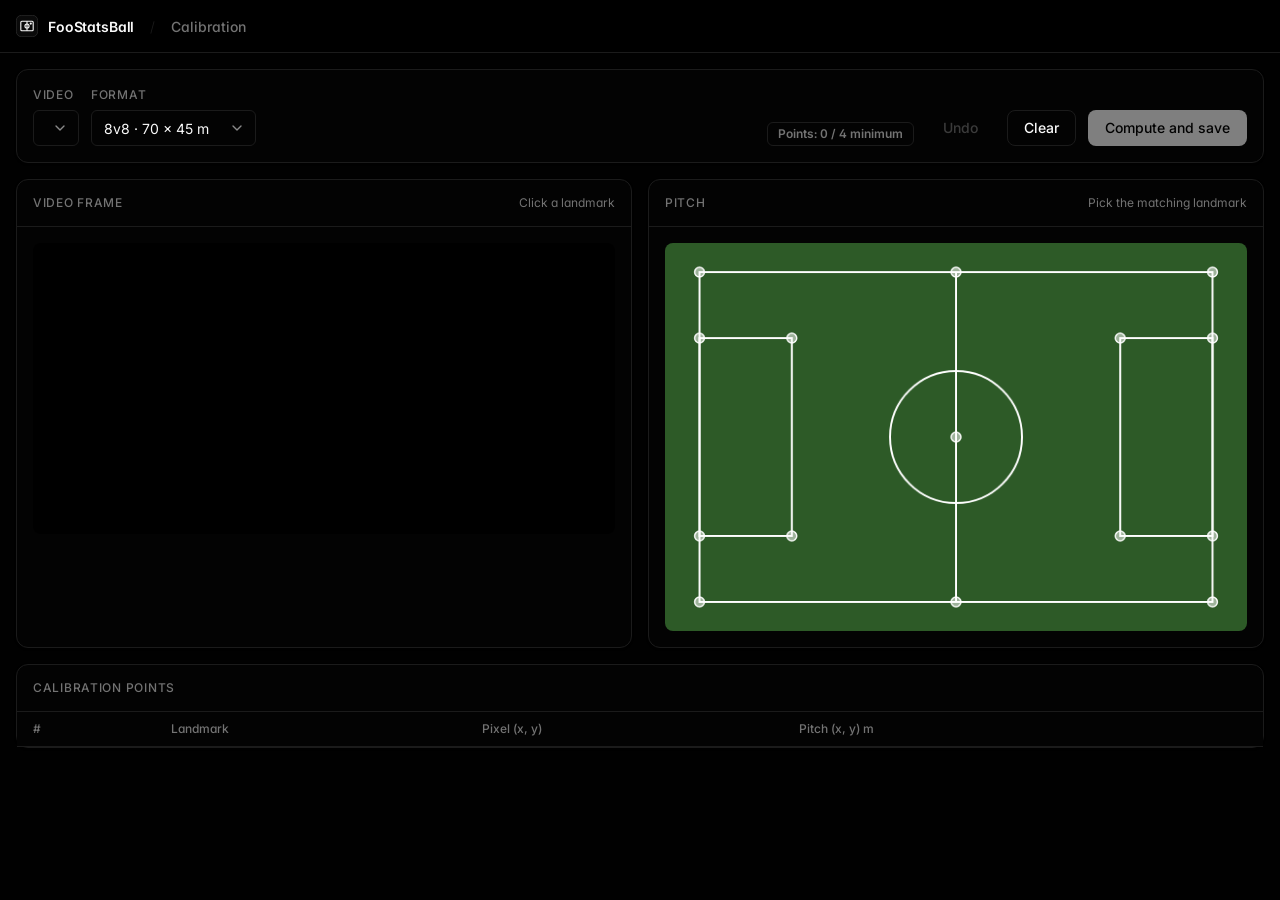
==== commit e718cacf: "Match format presets (5v5-11v11) + roster prior to suppress phantom spawns Co-Authored-By: Claude Op" ====
--- a/templates/calibrate.html
+++ b/templates/calibrate.html
@@ -26,11 +26,15 @@
                 <select id="video-select" class="select"></select>
             </div>
             <div class="field">
-                <label class="label" for="pitch-preset">Pitch</label>
+                <label class="label" for="pitch-preset">Format</label>
                 <select id="pitch-preset" class="select">
-                    <option value="7v7" selected>7v7 · 90 x 45 m</option>
+                    <option value="5v5">5v5 · 40 x 25 m</option>
+                    <option value="6v6">6v6 · 50 x 30 m</option>
+                    <option value="7v7">7v7 · 60 x 40 m</option>
+                    <option value="8v8" selected>8v8 · 70 x 45 m</option>
+                    <option value="9v9">9v9 · 75 x 50 m</option>
+                    <option value="10v10">10v10 · 90 x 60 m</option>
                     <option value="11v11">11v11 · 105 x 68 m</option>
-                    <option value="5v5">5v5 · 40 x 25 m</option>
                     <option value="futsal">Futsal · 40 x 20 m</option>
                 </select>
             </div>
--- a/static/css/style.css
+++ b/static/css/style.css
@@ -183,6 +183,7 @@
 /* ---------- Dashboard ---------- */
 .dashboard-body { overflow: hidden; height: 100vh; display: flex; flex-direction: column; }
 .header-controls { display: flex; align-items: center; gap: 1.25rem; }
+.export-btn { margin-left: 1.25rem; }
 @media (max-width: 1100px) { .header-controls .switch span { display: none; } }
 .dashboard-container { flex: 1; min-height: 0; display: flex; flex-direction: column; gap: 0.75rem; padding: 0.75rem; }
 .dashboard-top { display: grid; grid-template-columns: 1fr 1fr; gap: 0.75rem; flex: 1; min-height: 0; }
@@ -220,7 +221,7 @@
 .time-display b { color: var(--foreground); font-weight: 500; }
 
 /* Bottom */
-.dashboard-bottom { height: 232px; display: grid; grid-template-columns: 1.15fr 1fr; gap: 0.75rem; flex-shrink: 0; }
+.dashboard-bottom { height: 300px; display: grid; grid-template-columns: 1.15fr 1fr; gap: 0.75rem; flex-shrink: 0; }
 .event-feed-pane, .analytics-pane { display: flex; flex-direction: column; min-height: 0; overflow: hidden; }
 .event-filters { display: flex; gap: 0.25rem; overflow-x: auto; }
 .filter-chip { display: inline-flex; align-items: center; gap: 0.375rem; height: 26px; padding: 0 0.625rem; font: 500 0.75rem var(--font-sans); color: var(--muted-foreground); background: transparent; border: 1px solid transparent; border-radius: 6px; cursor: pointer; white-space: nowrap; transition: background-color 150ms, color 150ms; }
@@ -243,11 +244,65 @@
 .poss-labels { display: flex; justify-content: space-between; font-size: 0.8125rem; font-weight: 500; font-variant-numeric: tabular-nums; }
 .poss-labels span { display: inline-flex; align-items: center; gap: 0.375rem; }
 
-@media (max-width: 900px) {
-    .dashboard-body { overflow: auto; height: auto; }
-    .dashboard-top, .dashboard-bottom { grid-template-columns: 1fr; height: auto; }
-    .pane { min-height: 280px; }
-}
+/* Team comparison */
+.team-compare { display: flex; flex-direction: column; gap: 0.75rem; max-width: 520px; margin: 0 auto; }
+.tc-head { display: flex; justify-content: space-between; font-size: 0.8125rem; font-weight: 600; padding-bottom: 0.25rem; border-bottom: 1px solid var(--border); }
+.tc-head span { display: inline-flex; align-items: center; gap: 0.5rem; }
+.tc-head i { width: 10px; height: 10px; border-radius: 50%; box-shadow: 0 0 0 1px var(--border); }
+.tc-row { display: grid; grid-template-columns: 1fr auto 1fr; align-items: center; row-gap: 0.375rem; }
+.tc-label { font-size: 0.75rem; color: var(--muted-foreground); text-align: center; padding: 0 0.5rem; }
+.tc-val { font-size: 0.9375rem; font-weight: 500; color: var(--muted-foreground); font-variant-numeric: tabular-nums; }
+.tc-val.right { text-align: right; }
+.tc-val.lead { color: var(--foreground); font-weight: 700; }
+.tc-bar { grid-column: 1 / -1; display: flex; gap: 2px; height: 4px; }
+.tc-bar div { border-radius: 999px; transition: width 300ms ease; }
+.tc-note { text-align: center; }
+
+@media (max-width: 1099px) {
+    .dashboard-body { overflow: auto; height: auto; min-height: 100vh; }
+    .dashboard-top { flex: none; }
+    .video-wrapper { flex: none; aspect-ratio: 16 / 9; }
+    .radar-wrapper { flex: none; aspect-ratio: 2 / 1; }
+    .dashboard-bottom { grid-template-columns: 1fr; height: auto; }
+    .event-table-scroll { max-height: 50vh; }
+}
+.export-links { display: flex; gap: 0.5rem; margin-top: 0.5rem; flex-wrap: wrap; }
+
+/* Phone */
+@media (max-width: 767px) {
+    .site-header.full .site-header-inner { flex-wrap: wrap; height: auto; padding-top: 0.5rem; padding-bottom: 0.5rem; row-gap: 0.5rem; }
+    .brand-sep, .brand-page { display: none; }
+    .header-controls { order: 3; width: 100%; gap: 1rem; overflow-x: auto; scrollbar-width: none; padding-bottom: 2px; }
+    .header-controls::-webkit-scrollbar { display: none; }
+    .header-controls .switch { flex-shrink: 0; }
+    .header-controls .switch span { display: inline; }
+    .export-btn { margin-left: auto; }
+    .dashboard-container { padding: 0.5rem; gap: 0.5rem; }
+    .dashboard-top { display: contents; }
+    .video-pane { order: 1; }
+    .master-timeline-pane { order: 2; flex-wrap: wrap; gap: 0.5rem 0.75rem; padding: 0.625rem 0.75rem; }
+    .radar-pane { order: 3; }
+    .dashboard-bottom { order: 4; gap: 0.5rem; }
+    .timeline-main { order: -1; flex-basis: 100%; }
+    .playback-controls { flex: 1; }
+    .playback-controls .btn-sm:nth-child(2), .playback-controls .btn-sm:nth-child(4) { display: none; }
+    #speed-select { width: auto; }
+    .playback-controls .btn-sm { width: 36px; height: 36px; }
+    #scrubber { height: 6px; }
+    #scrubber::-webkit-slider-thumb { width: 20px; height: 20px; }
+    .timeline-pins-wrapper { margin: 0 10px; }
+    .pane-header { padding: 0 0.75rem; }
+    .legend { gap: 0.5rem; font-size: 0.6875rem; }
+    .event-feed-pane .pane-header { height: auto; flex-direction: column; align-items: stretch; gap: 0.5rem; padding: 0.625rem 0.75rem; }
+    .filter-chip { height: 32px; }
+    .table th, .table td { padding: 0.5rem 0.625rem; }
+    .table th:nth-child(5), .table td:nth-child(5) { display: none; }
+    .metric-val { font-size: 1.125rem; }
+    #export-modal { align-items: flex-end; }
+    #export-modal .modal-card { width: 100%; max-width: 100%; border-radius: 16px 16px 0 0; padding: 1.25rem 1rem calc(1rem + env(safe-area-inset-bottom)); animation: sheet-up 300ms ease; }
+    .modal-actions .btn { flex: 1; height: 40px; }
+}
+@keyframes sheet-up { from { transform: translateY(100%); } }
 
 /* ---------- Modal ---------- */
 .modal { position: fixed; inset: 0; background: oklch(0 0 0 / 0.7); backdrop-filter: blur(4px); display: flex; align-items: center; justify-content: center; z-index: 1000; animation: fade-in 150ms ease; }
